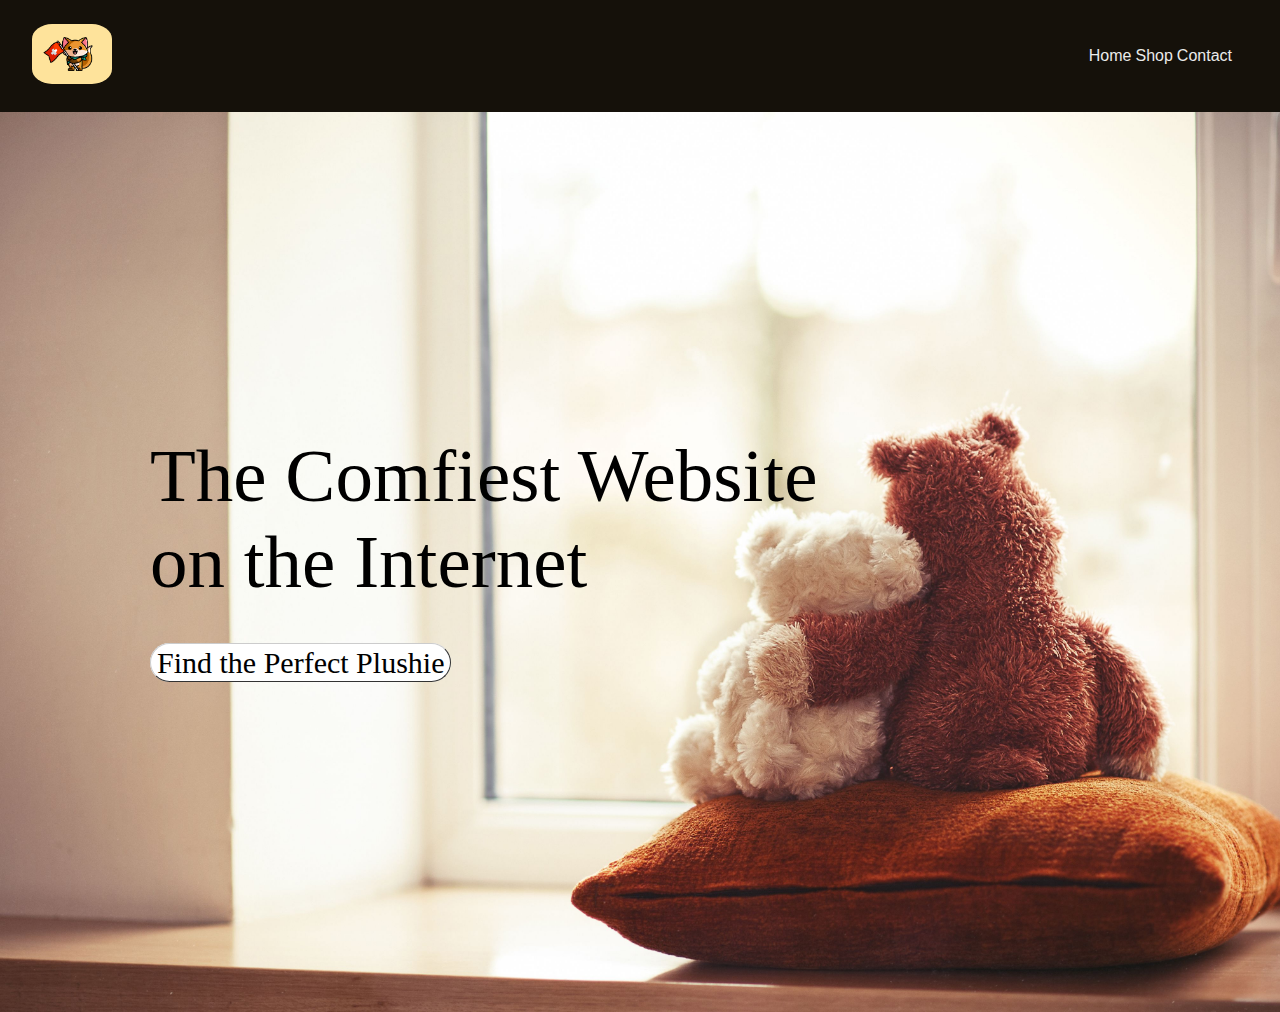
==== index.html @ 5382d623 "-" ====
<!DOCTYPE html>
<html lang="en">
<head>
    <meta charset="UTF-8">
    <meta http-equiv="X-UA-Compatible" content="IE=edge">
    <meta name="viewport" content="width=device-width, initial-scale=1.0">
    <title>My Website | Home</title>
    <link rel="stylesheet" href="/styles/homepage.css">
    <link rel="stylesheet" href="/styles/all.css">
</head>
<body>
    <div class="navbar">    
        <!-- Makes the logo another link to the home/landing page -->
        <a href="/homepage.html"><img src="/images/logo.png" alt="My Company Logo" width="80" height="35"></a>
        <div class="barLinks">        
            <a href="/homepage.html">Home</a>
            <a href="/shop.html">Shop</a>
            <a href="/contact.html">Contact</a>
        </div>
    </div>
    
    <div class="homeImage">
        <div class="landingPageText">
            The Comfiest Website <br>on the Internet<br>
            <a class="view" href="/shop.html">Find the Perfect Plushie
            </a>
        </div>
    </div>
    <div class="highlights">
    </div>

</body>
</html>
---- styles/homepage.css ----
.homeImage{
   display:flex;
   flex-flow:column;
   justify-content: center;
   width:100%;
   height:100%;
   background-image: url("/images/LandingPage.jpg");
   background-repeat:no-repeat;
   background-size:cover;

}

.landingPageText{
    font: 75px Merriweather;
    transform:translate(150px);
}
---- styles/all.css ----
/* CSS Reset */
/* Fonts */
@import url('https://fonts.cdnfonts.com/css/raleway-5');
@import url('https://fonts.cdnfonts.com/css/merriweather');

h1, h2, h3, h4, h5 {
    font-family: 'Merriweather', serif;
}

p, a, li, span, input, textarea, select, button {
    font-family: 'Raleway', sans-serif;
}

html {
    box-sizing: border-box;
    font-size: 16px;
    margin:0;
    padding:0;
    height:100%;
  }
  
  *, *:before, *:after {
    box-sizing: inherit;
  }
  
  body, h1, h2, h3, h4, h5, h6, p, ol, ul {
    margin: 0;
    padding: 0;
    font-weight: normal;
    height:100%;
    overflow-x: hidden;
  }
  
  ol, ul {
    list-style: none;
  }
  
  img {
    max-width: 100%;
    height: auto;
  }
  
  a {
    color: inherit;
    text-decoration: none;
  }


.navbar{
  display: flex;
  gap: 20px;
  justify-content: space-between;
  align-items: center;
  padding: 24px 48px 24px 32px;
  background-color: #15110a;
  color: #EBEBEB;
}
.navbar img{
  border-radius: 25%;
}

/* underline all links on hover */
a:hover{
  text-decoration: underline;
}


.view{
  width:fit-content;
  font:  30px Merriweather;
  background-color: white;
  color: black;
  padding: 2px 6px 2px 6px;
  border-top: 1px solid #CCCCCC;
  border-right: 1px solid #333333;
  border-bottom: 1px solid #333333;
  border-left: 1px solid #CCCCCC;
  border-radius: 20px;
}
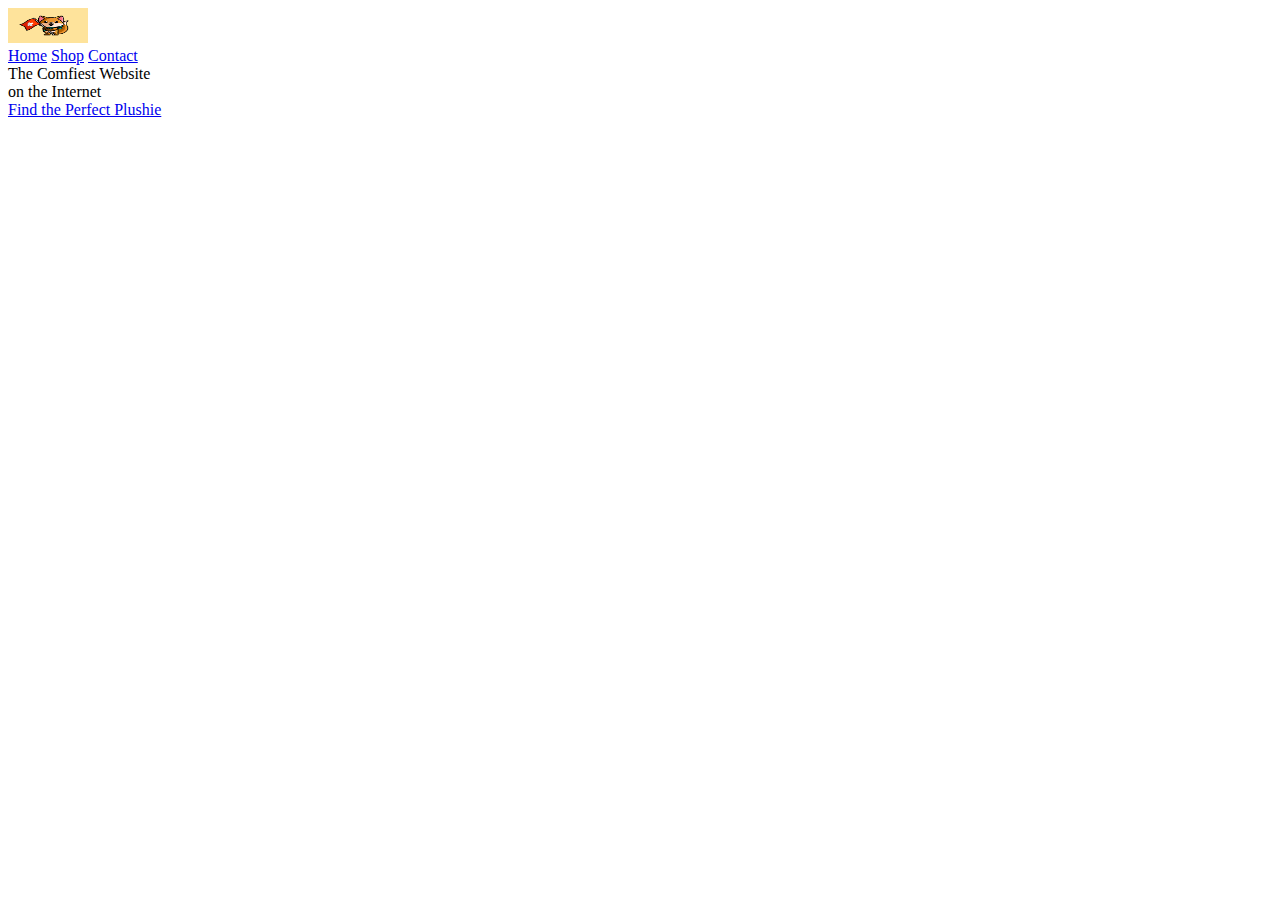
==== commit 39f8a4e3: "-" ====
--- a/index.html
+++ b/index.html
@@ -5,15 +5,15 @@
     <meta http-equiv="X-UA-Compatible" content="IE=edge">
     <meta name="viewport" content="width=device-width, initial-scale=1.0">
     <title>My Website | Home</title>
-    <link rel="stylesheet" href="/styles/homepage.css">
-    <link rel="stylesheet" href="/styles/all.css">
+    <link rel="stylesheet" href="/Plushies-Store/styles/homepage.css">
+    <link rel="stylesheet" href="/Plushies-Store/styles/all.css">
 </head>
 <body>
     <div class="navbar">    
         <!-- Makes the logo another link to the home/landing page -->
-        <a href="/homepage.html"><img src="/images/logo.png" alt="My Company Logo" width="80" height="35"></a>
+        <a href="/Plushies-Store/index.html"><img src="/images/logo.png" alt="My Company Logo" width="80" height="35"></a>
         <div class="barLinks">        
-            <a href="/homepage.html">Home</a>
+            <a href="/Plushies-Store/index.html">Home</a>
             <a href="/shop.html">Shop</a>
             <a href="/contact.html">Contact</a>
         </div>
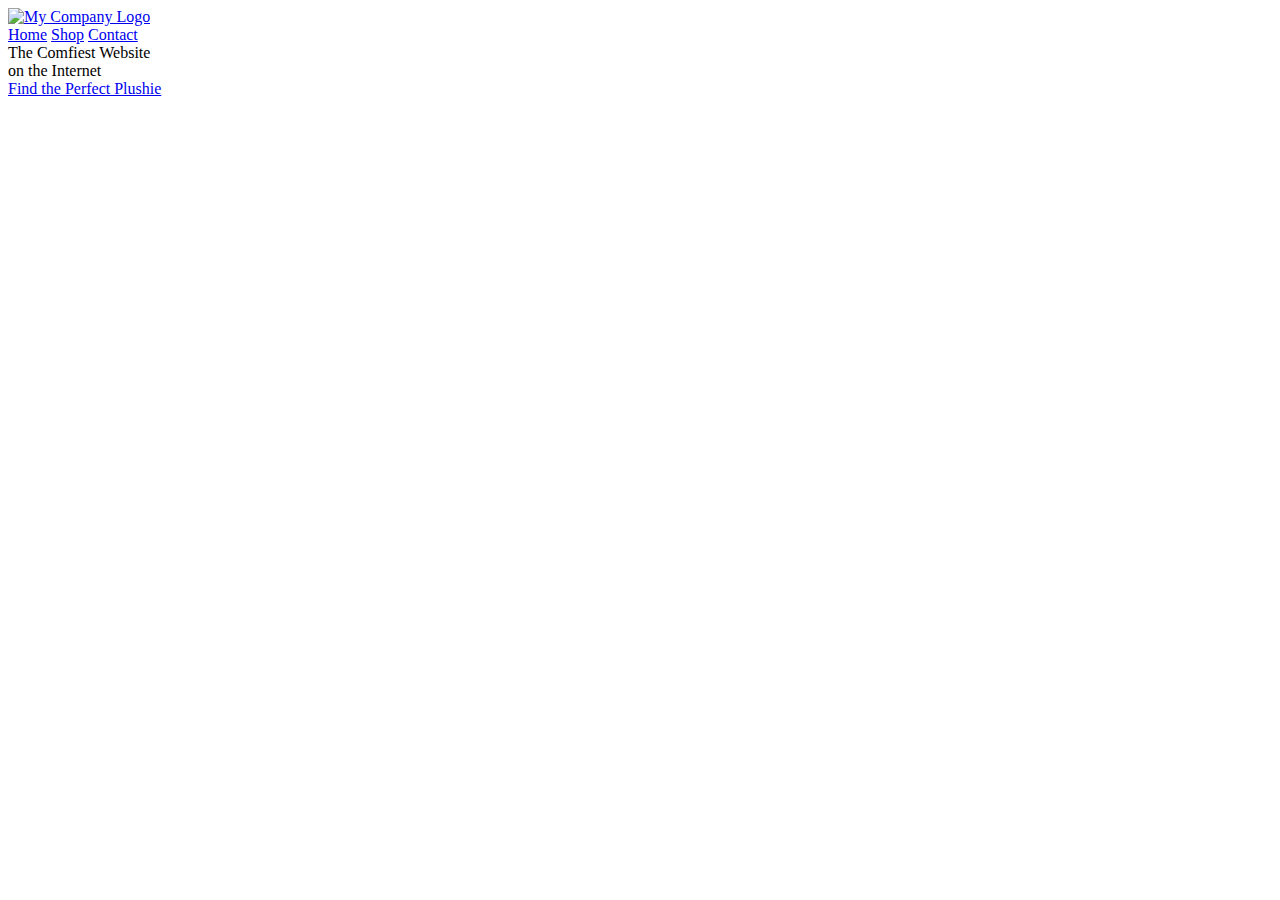
==== commit 0c9b22ee: "-" ====
--- a/index.html
+++ b/index.html
@@ -11,18 +11,18 @@
 <body>
     <div class="navbar">    
         <!-- Makes the logo another link to the home/landing page -->
-        <a href="/Plushies-Store/index.html"><img src="/images/logo.png" alt="My Company Logo" width="80" height="35"></a>
+        <a href="/Plushies-Store/index.html"><img src="/Plushies-Store/images/logo.png" alt="My Company Logo" width="80" height="35"></a>
         <div class="barLinks">        
             <a href="/Plushies-Store/index.html">Home</a>
-            <a href="/shop.html">Shop</a>
-            <a href="/contact.html">Contact</a>
+            <a href="/Plushies-Store/shop.html">Shop</a>
+            <a href="/Plushies-Store/contact.html">Contact</a>
         </div>
     </div>
     
     <div class="homeImage">
         <div class="landingPageText">
             The Comfiest Website <br>on the Internet<br>
-            <a class="view" href="/shop.html">Find the Perfect Plushie
+            <a class="view" href="/Plushies-Store/shop.html">Find the Perfect Plushie
             </a>
         </div>
     </div>
